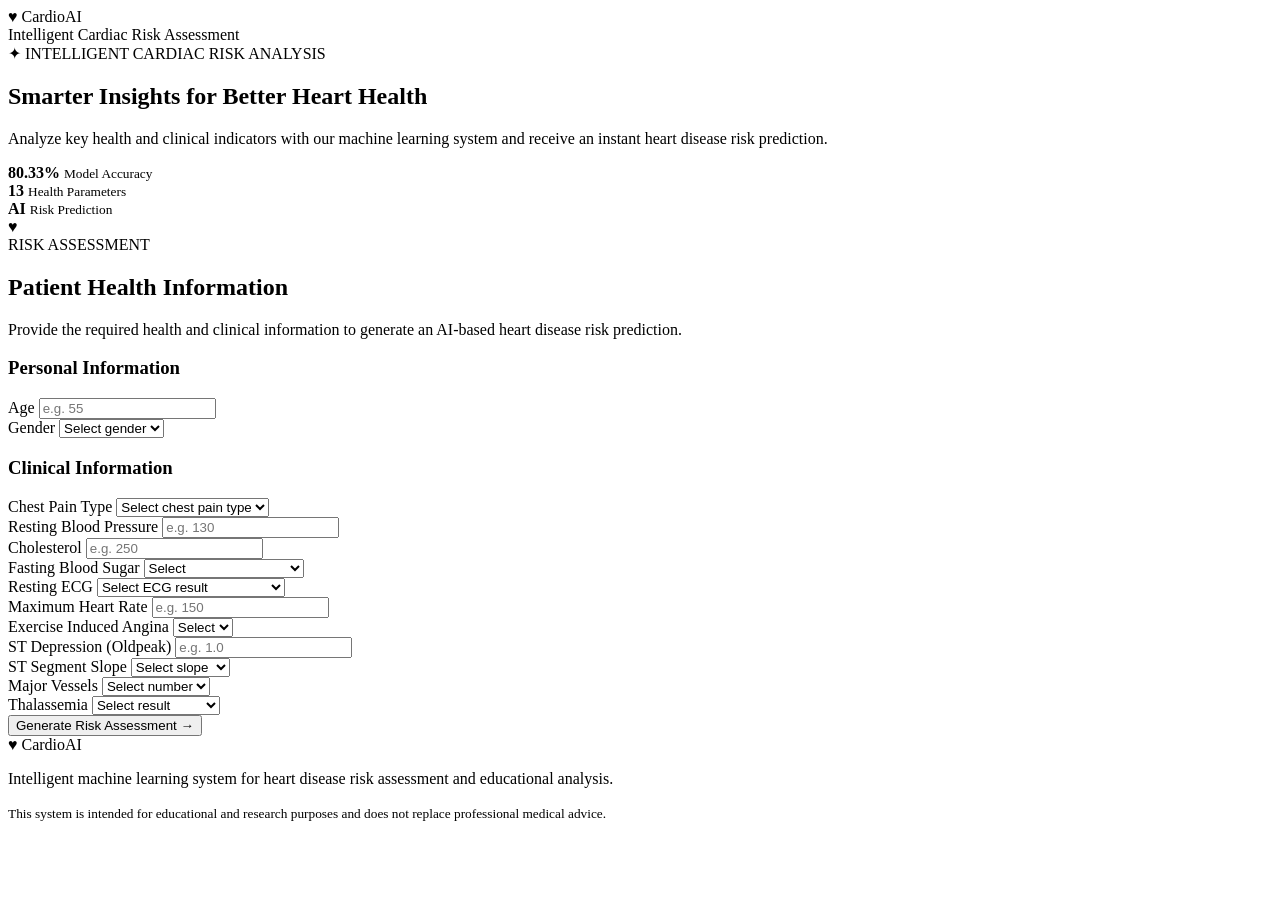
==== website/templates/index.html @ 7dcaad18 "Initial commit - Heart Disease Prediction System" ====
<!DOCTYPE html>
<html lang="en">

<head>
    <meta charset="UTF-8">
    <meta name="viewport" content="width=device-width, initial-scale=1.0">

    <title>CardioAI | Intelligent Cardiac Risk Assessment</title>

    <link rel="stylesheet" href="/static/style.css">
</head>

<body>

    <!-- Navigation -->
    <nav class="navbar">

        <div class="logo">
            <span class="logo-icon">♥</span>
            <span>Cardio<span>AI</span></span>
        </div>

        <div class="nav-text">
            Intelligent Cardiac Risk Assessment
        </div>

    </nav>


    <!-- Hero Section -->
    <section class="hero">

        <div class="hero-content">

            <div class="badge">
                <span>✦</span> INTELLIGENT CARDIAC RISK ANALYSIS
            </div>

            <h1>
                Smarter Insights for
                <span>Better Heart Health</span>
            </h1>

            <p>
                Analyze key health and clinical indicators with our
                machine learning system and receive an instant
                heart disease risk prediction.
            </p>

            <div class="hero-stats">

                <div>
                    <strong>80.33%</strong>
                    <small>Model Accuracy</small>
                </div>

                <div>
                    <strong>13</strong>
                    <small>Health Parameters</small>
                </div>

                <div>
                    <strong>AI</strong>
                    <small>Risk Prediction</small>
                </div>

            </div>

        </div>


        <div class="heart-visual">

            <div class="heart-circle">

                <div class="heart">♥</div>

                <div class="pulse-line"></div>

            </div>

        </div>

    </section>


    <!-- Prediction Section -->
    <main class="main-container">

        <div class="section-heading">

            <div>

                <span class="section-label">
                    RISK ASSESSMENT
                </span>

                <h2>
                    Patient Health Information
                </h2>

                <p>
                    Provide the required health and clinical information
                    to generate an AI-based heart disease risk prediction.
                </p>

            </div>

        </div>


        <div class="prediction-card">

            <form id="predictionForm">


                <!-- Personal Information -->
                <div class="form-section">

                    <h3>
                        Personal Information
                    </h3>

                    <div class="form-grid">


                        <div class="form-group">

                            <label for="age">
                                Age
                            </label>

                            <input
                                type="number"
                                id="age"
                                placeholder="e.g. 55"
                                required
                            >

                        </div>


                        <div class="form-group">

                            <label for="sex">
                                Gender
                            </label>

                            <select id="sex" required>

                                <option value="">
                                    Select gender
                                </option>

                                <option value="1">
                                    Male
                                </option>

                                <option value="0">
                                    Female
                                </option>

                            </select>

                        </div>


                    </div>

                </div>



                <!-- Clinical Information -->
                <div class="form-section">

                    <h3>
                        Clinical Information
                    </h3>

                    <div class="form-grid">


                        <div class="form-group">

                            <label for="cp">
                                Chest Pain Type
                            </label>

                            <select id="cp" required>

                                <option value="">
                                    Select chest pain type
                                </option>

                                <option value="0">
                                    Typical Angina
                                </option>

                                <option value="1">
                                    Atypical Angina
                                </option>

                                <option value="2">
                                    Non-anginal Pain
                                </option>

                                <option value="3">
                                    Asymptomatic
                                </option>

                            </select>

                        </div>



                        <div class="form-group">

                            <label for="trestbps">
                                Resting Blood Pressure
                            </label>

                            <input
                                type="number"
                                id="trestbps"
                                placeholder="e.g. 130"
                                required
                            >

                        </div>



                        <div class="form-group">

                            <label for="chol">
                                Cholesterol
                            </label>

                            <input
                                type="number"
                                id="chol"
                                placeholder="e.g. 250"
                                required
                            >

                        </div>



                        <div class="form-group">

                            <label for="fbs">
                                Fasting Blood Sugar
                            </label>

                            <select id="fbs" required>

                                <option value="">
                                    Select
                                </option>

                                <option value="1">
                                    Greater than 120 mg/dl
                                </option>

                                <option value="0">
                                    120 mg/dl or below
                                </option>

                            </select>

                        </div>



                        <div class="form-group">

                            <label for="restecg">
                                Resting ECG
                            </label>

                            <select id="restecg" required>

                                <option value="">
                                    Select ECG result
                                </option>

                                <option value="0">
                                    Normal
                                </option>

                                <option value="1">
                                    ST-T Wave Abnormality
                                </option>

                                <option value="2">
                                    Left Ventricular Hypertrophy
                                </option>

                            </select>

                        </div>



                        <div class="form-group">

                            <label for="thalach">
                                Maximum Heart Rate
                            </label>

                            <input
                                type="number"
                                id="thalach"
                                placeholder="e.g. 150"
                                required
                            >

                        </div>



                        <div class="form-group">

                            <label for="exang">
                                Exercise Induced Angina
                            </label>

                            <select id="exang" required>

                                <option value="">
                                    Select
                                </option>

                                <option value="1">
                                    Yes
                                </option>

                                <option value="0">
                                    No
                                </option>

                            </select>

                        </div>



                        <div class="form-group">

                            <label for="oldpeak">
                                ST Depression (Oldpeak)
                            </label>

                            <input
                                type="number"
                                step="0.1"
                                id="oldpeak"
                                placeholder="e.g. 1.0"
                                required
                            >

                        </div>



                        <div class="form-group">

                            <label for="slope">
                                ST Segment Slope
                            </label>

                            <select id="slope" required>

                                <option value="">
                                    Select slope
                                </option>

                                <option value="0">
                                    Upsloping
                                </option>

                                <option value="1">
                                    Flat
                                </option>

                                <option value="2">
                                    Downsloping
                                </option>

                            </select>

                        </div>



                        <div class="form-group">

                            <label for="ca">
                                Major Vessels
                            </label>

                            <select id="ca" required>

                                <option value="">
                                    Select number
                                </option>

                                <option value="0">
                                    0
                                </option>

                                <option value="1">
                                    1
                                </option>

                                <option value="2">
                                    2
                                </option>

                                <option value="3">
                                    3
                                </option>

                            </select>

                        </div>



                        <div class="form-group">

                            <label for="thal">
                                Thalassemia
                            </label>

                            <select id="thal" required>

                                <option value="">
                                    Select result
                                </option>

                                <option value="0">
                                    Normal
                                </option>

                                <option value="1">
                                    Fixed Defect
                                </option>

                                <option value="2">
                                    Reversible Defect
                                </option>

                                <option value="3">
                                    Other
                                </option>

                            </select>

                        </div>


                    </div>

                </div>



                <!-- Prediction Button -->
                <button
                    type="submit"
                    class="predict-button"
                >

                    <span>
                        Generate Risk Assessment
                    </span>

                    <span class="arrow">
                        →
                    </span>

                </button>

            </form>



            <!-- Prediction Result -->
            <div
                id="result"
                class="result hidden"
            ></div>


        </div>

    </main>



    <!-- Footer -->
    <footer>

        <div class="footer-logo">
            ♥ CardioAI
        </div>

        <p>
            Intelligent machine learning system for heart disease
            risk assessment and educational analysis.
        </p>

        <small>
            This system is intended for educational and research purposes
            and does not replace professional medical advice.
        </small>

    </footer>



    <script src="/static/script.js"></script>

</body>

</html>
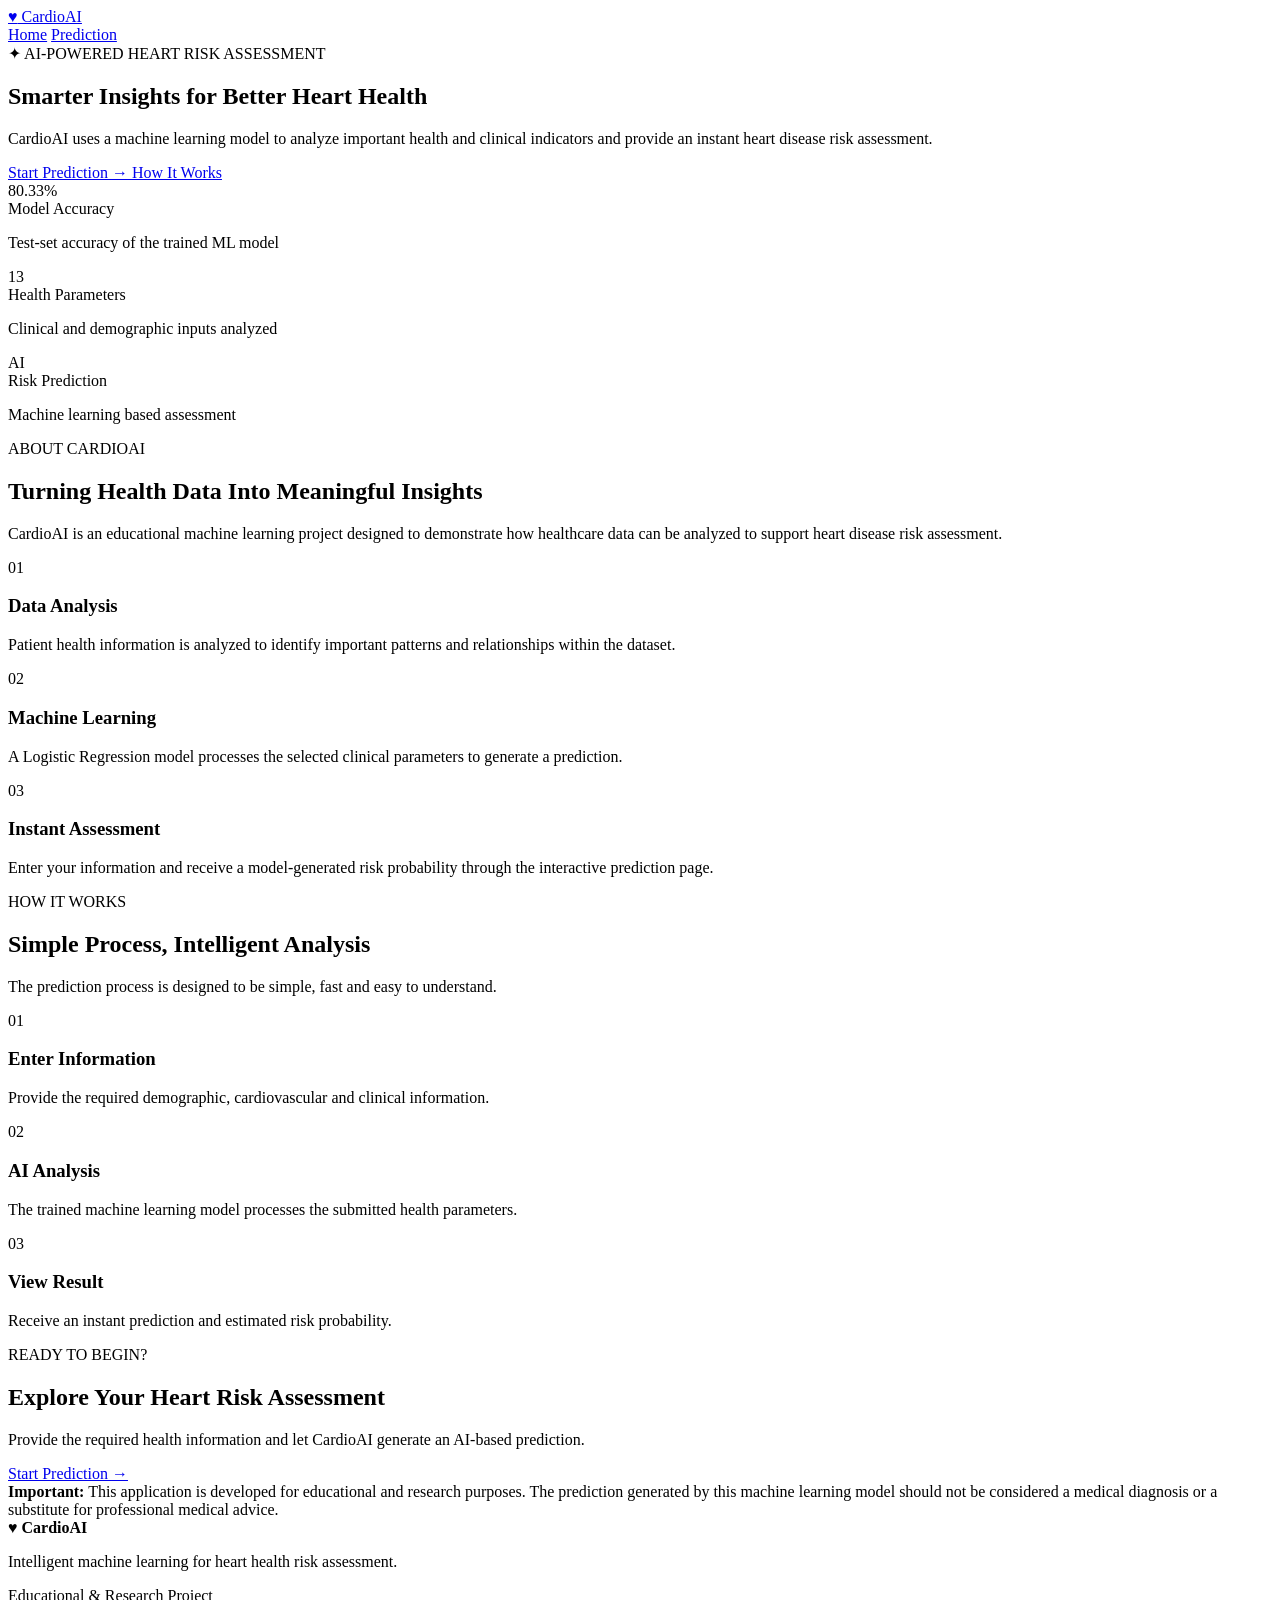
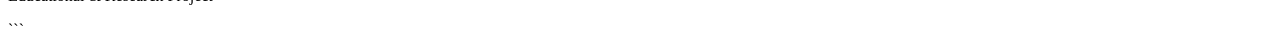
==== commit 13a78aa3: "Upgrade CardioAI website design" ====
--- a/website/templates/index.html
+++ b/website/templates/index.html
@@ -5,7 +5,7 @@
     <meta charset="UTF-8">
     <meta name="viewport" content="width=device-width, initial-scale=1.0">
 
-    <title>CardioAI | Intelligent Cardiac Risk Assessment</title>
+    <title>CardioAI | Intelligent Heart Risk Assessment</title>
 
     <link rel="stylesheet" href="/static/style.css">
 </head>
@@ -15,25 +15,30 @@
     <!-- Navigation -->
     <nav class="navbar">
 
-        <div class="logo">
-            <span class="logo-icon">♥</span>
-            <span>Cardio<span>AI</span></span>
-        </div>
-
-        <div class="nav-text">
-            Intelligent Cardiac Risk Assessment
+        <div class="nav-container">
+
+            <a href="/" class="logo">
+                <span class="logo-icon">♥</span>
+                CardioAI
+            </a>
+
+            <div class="nav-links">
+                <a href="/" class="active">Home</a>
+                <a href="/prediction">Prediction</a>
+            </div>
+
         </div>
 
     </nav>
 
 
     <!-- Hero Section -->
-    <section class="hero">
+    <section class="hero-section">
 
         <div class="hero-content">
 
-            <div class="badge">
-                <span>✦</span> INTELLIGENT CARDIAC RISK ANALYSIS
+            <div class="section-label">
+                ✦ AI-POWERED HEART RISK ASSESSMENT
             </div>
 
             <h1>
@@ -42,489 +47,274 @@
             </h1>
 
             <p>
-                Analyze key health and clinical indicators with our
-                machine learning system and receive an instant
-                heart disease risk prediction.
+                CardioAI uses a machine learning model to analyze
+                important health and clinical indicators and provide
+                an instant heart disease risk assessment.
             </p>
 
-            <div class="hero-stats">
-
-                <div>
-                    <strong>80.33%</strong>
-                    <small>Model Accuracy</small>
-                </div>
-
-                <div>
-                    <strong>13</strong>
-                    <small>Health Parameters</small>
-                </div>
-
-                <div>
-                    <strong>AI</strong>
-                    <small>Risk Prediction</small>
-                </div>
-
-            </div>
-
-        </div>
-
-
-        <div class="heart-visual">
-
-            <div class="heart-circle">
-
-                <div class="heart">♥</div>
-
-                <div class="pulse-line"></div>
-
-            </div>
-
-        </div>
-
-    </section>
-
-
-    <!-- Prediction Section -->
-    <main class="main-container">
+            <div class="hero-buttons">
+
+                <a href="/prediction" class="hero-button">
+                    Start Prediction
+                    <span>→</span>
+                </a>
+
+                <a href="#how-it-works" class="secondary-button">
+                    How It Works
+                </a>
+
+            </div>
+
+        </div>
+
+    </section>
+
+
+    <!-- Statistics -->
+    <section class="stats-section">
+
+        <div class="stats-container">
+
+            <div class="stat-card">
+                <div class="stat-number">80.33%</div>
+                <div class="stat-title">Model Accuracy</div>
+                <p>Test-set accuracy of the trained ML model</p>
+            </div>
+
+            <div class="stat-card">
+                <div class="stat-number">13</div>
+                <div class="stat-title">Health Parameters</div>
+                <p>Clinical and demographic inputs analyzed</p>
+            </div>
+
+            <div class="stat-card">
+                <div class="stat-number">AI</div>
+                <div class="stat-title">Risk Prediction</div>
+                <p>Machine learning based assessment</p>
+            </div>
+
+        </div>
+
+    </section>
+
+
+    <!-- About -->
+    <section class="home-section">
 
         <div class="section-heading">
 
+            <div class="section-label">
+                ABOUT CARDIOAI
+            </div>
+
+            <h2>
+                Turning Health Data Into
+                <span>Meaningful Insights</span>
+            </h2>
+
+            <p>
+                CardioAI is an educational machine learning project
+                designed to demonstrate how healthcare data can be
+                analyzed to support heart disease risk assessment.
+            </p>
+
+        </div>
+
+
+        <div class="feature-grid">
+
+            <div class="feature-card">
+
+                <div class="feature-icon">01</div>
+
+                <h3>Data Analysis</h3>
+
+                <p>
+                    Patient health information is analyzed to identify
+                    important patterns and relationships within the dataset.
+                </p>
+
+            </div>
+
+
+            <div class="feature-card">
+
+                <div class="feature-icon">02</div>
+
+                <h3>Machine Learning</h3>
+
+                <p>
+                    A Logistic Regression model processes the selected
+                    clinical parameters to generate a prediction.
+                </p>
+
+            </div>
+
+
+            <div class="feature-card">
+
+                <div class="feature-icon">03</div>
+
+                <h3>Instant Assessment</h3>
+
+                <p>
+                    Enter your information and receive a model-generated
+                    risk probability through the interactive prediction page.
+                </p>
+
+            </div>
+
+        </div>
+
+    </section>
+
+
+    <!-- How It Works -->
+    <section class="home-section how-section" id="how-it-works">
+
+        <div class="section-heading">
+
+            <div class="section-label">
+                HOW IT WORKS
+            </div>
+
+            <h2>
+                Simple Process,
+                <span>Intelligent Analysis</span>
+            </h2>
+
+            <p>
+                The prediction process is designed to be simple,
+                fast and easy to understand.
+            </p>
+
+        </div>
+
+
+        <div class="steps-container">
+
+            <div class="step-card">
+
+                <div class="step-number">01</div>
+
+                <h3>Enter Information</h3>
+
+                <p>
+                    Provide the required demographic,
+                    cardiovascular and clinical information.
+                </p>
+
+            </div>
+
+
+            <div class="step-line"></div>
+
+
+            <div class="step-card">
+
+                <div class="step-number">02</div>
+
+                <h3>AI Analysis</h3>
+
+                <p>
+                    The trained machine learning model processes
+                    the submitted health parameters.
+                </p>
+
+            </div>
+
+
+            <div class="step-line"></div>
+
+
+            <div class="step-card">
+
+                <div class="step-number">03</div>
+
+                <h3>View Result</h3>
+
+                <p>
+                    Receive an instant prediction and estimated
+                    risk probability.
+                </p>
+
+            </div>
+
+        </div>
+
+    </section>
+
+
+    <!-- Call To Action -->
+    <section class="cta-section">
+
+        <div class="cta-content">
+
+            <div class="section-label">
+                READY TO BEGIN?
+            </div>
+
+            <h2>
+                Explore Your Heart Risk Assessment
+            </h2>
+
+            <p>
+                Provide the required health information and
+                let CardioAI generate an AI-based prediction.
+            </p>
+
+            <a href="/prediction" class="hero-button">
+                Start Prediction
+                <span>→</span>
+            </a>
+
+        </div>
+
+    </section>
+
+
+    <!-- Disclaimer -->
+    <div class="disclaimer">
+
+        <strong>Important:</strong>
+        This application is developed for educational and research purposes.
+        The prediction generated by this machine learning model should not
+        be considered a medical diagnosis or a substitute for professional
+        medical advice.
+
+    </div>
+
+
+    <!-- Footer -->
+    <footer class="footer">
+
+        <div class="footer-content">
+
             <div>
 
-                <span class="section-label">
-                    RISK ASSESSMENT
-                </span>
-
-                <h2>
-                    Patient Health Information
-                </h2>
-
-                <p>
-                    Provide the required health and clinical information
-                    to generate an AI-based heart disease risk prediction.
-                </p>
-
-            </div>
-
-        </div>
-
-
-        <div class="prediction-card">
-
-            <form id="predictionForm">
-
-
-                <!-- Personal Information -->
-                <div class="form-section">
-
-                    <h3>
-                        Personal Information
-                    </h3>
-
-                    <div class="form-grid">
-
-
-                        <div class="form-group">
-
-                            <label for="age">
-                                Age
-                            </label>
-
-                            <input
-                                type="number"
-                                id="age"
-                                placeholder="e.g. 55"
-                                required
-                            >
-
-                        </div>
-
-
-                        <div class="form-group">
-
-                            <label for="sex">
-                                Gender
-                            </label>
-
-                            <select id="sex" required>
-
-                                <option value="">
-                                    Select gender
-                                </option>
-
-                                <option value="1">
-                                    Male
-                                </option>
-
-                                <option value="0">
-                                    Female
-                                </option>
-
-                            </select>
-
-                        </div>
-
-
-                    </div>
-
-                </div>
-
-
-
-                <!-- Clinical Information -->
-                <div class="form-section">
-
-                    <h3>
-                        Clinical Information
-                    </h3>
-
-                    <div class="form-grid">
-
-
-                        <div class="form-group">
-
-                            <label for="cp">
-                                Chest Pain Type
-                            </label>
-
-                            <select id="cp" required>
-
-                                <option value="">
-                                    Select chest pain type
-                                </option>
-
-                                <option value="0">
-                                    Typical Angina
-                                </option>
-
-                                <option value="1">
-                                    Atypical Angina
-                                </option>
-
-                                <option value="2">
-                                    Non-anginal Pain
-                                </option>
-
-                                <option value="3">
-                                    Asymptomatic
-                                </option>
-
-                            </select>
-
-                        </div>
-
-
-
-                        <div class="form-group">
-
-                            <label for="trestbps">
-                                Resting Blood Pressure
-                            </label>
-
-                            <input
-                                type="number"
-                                id="trestbps"
-                                placeholder="e.g. 130"
-                                required
-                            >
-
-                        </div>
-
-
-
-                        <div class="form-group">
-
-                            <label for="chol">
-                                Cholesterol
-                            </label>
-
-                            <input
-                                type="number"
-                                id="chol"
-                                placeholder="e.g. 250"
-                                required
-                            >
-
-                        </div>
-
-
-
-                        <div class="form-group">
-
-                            <label for="fbs">
-                                Fasting Blood Sugar
-                            </label>
-
-                            <select id="fbs" required>
-
-                                <option value="">
-                                    Select
-                                </option>
-
-                                <option value="1">
-                                    Greater than 120 mg/dl
-                                </option>
-
-                                <option value="0">
-                                    120 mg/dl or below
-                                </option>
-
-                            </select>
-
-                        </div>
-
-
-
-                        <div class="form-group">
-
-                            <label for="restecg">
-                                Resting ECG
-                            </label>
-
-                            <select id="restecg" required>
-
-                                <option value="">
-                                    Select ECG result
-                                </option>
-
-                                <option value="0">
-                                    Normal
-                                </option>
-
-                                <option value="1">
-                                    ST-T Wave Abnormality
-                                </option>
-
-                                <option value="2">
-                                    Left Ventricular Hypertrophy
-                                </option>
-
-                            </select>
-
-                        </div>
-
-
-
-                        <div class="form-group">
-
-                            <label for="thalach">
-                                Maximum Heart Rate
-                            </label>
-
-                            <input
-                                type="number"
-                                id="thalach"
-                                placeholder="e.g. 150"
-                                required
-                            >
-
-                        </div>
-
-
-
-                        <div class="form-group">
-
-                            <label for="exang">
-                                Exercise Induced Angina
-                            </label>
-
-                            <select id="exang" required>
-
-                                <option value="">
-                                    Select
-                                </option>
-
-                                <option value="1">
-                                    Yes
-                                </option>
-
-                                <option value="0">
-                                    No
-                                </option>
-
-                            </select>
-
-                        </div>
-
-
-
-                        <div class="form-group">
-
-                            <label for="oldpeak">
-                                ST Depression (Oldpeak)
-                            </label>
-
-                            <input
-                                type="number"
-                                step="0.1"
-                                id="oldpeak"
-                                placeholder="e.g. 1.0"
-                                required
-                            >
-
-                        </div>
-
-
-
-                        <div class="form-group">
-
-                            <label for="slope">
-                                ST Segment Slope
-                            </label>
-
-                            <select id="slope" required>
-
-                                <option value="">
-                                    Select slope
-                                </option>
-
-                                <option value="0">
-                                    Upsloping
-                                </option>
-
-                                <option value="1">
-                                    Flat
-                                </option>
-
-                                <option value="2">
-                                    Downsloping
-                                </option>
-
-                            </select>
-
-                        </div>
-
-
-
-                        <div class="form-group">
-
-                            <label for="ca">
-                                Major Vessels
-                            </label>
-
-                            <select id="ca" required>
-
-                                <option value="">
-                                    Select number
-                                </option>
-
-                                <option value="0">
-                                    0
-                                </option>
-
-                                <option value="1">
-                                    1
-                                </option>
-
-                                <option value="2">
-                                    2
-                                </option>
-
-                                <option value="3">
-                                    3
-                                </option>
-
-                            </select>
-
-                        </div>
-
-
-
-                        <div class="form-group">
-
-                            <label for="thal">
-                                Thalassemia
-                            </label>
-
-                            <select id="thal" required>
-
-                                <option value="">
-                                    Select result
-                                </option>
-
-                                <option value="0">
-                                    Normal
-                                </option>
-
-                                <option value="1">
-                                    Fixed Defect
-                                </option>
-
-                                <option value="2">
-                                    Reversible Defect
-                                </option>
-
-                                <option value="3">
-                                    Other
-                                </option>
-
-                            </select>
-
-                        </div>
-
-
-                    </div>
-
-                </div>
-
-
-
-                <!-- Prediction Button -->
-                <button
-                    type="submit"
-                    class="predict-button"
-                >
-
-                    <span>
-                        Generate Risk Assessment
-                    </span>
-
-                    <span class="arrow">
-                        →
-                    </span>
-
-                </button>
-
-            </form>
-
-
-
-            <!-- Prediction Result -->
-            <div
-                id="result"
-                class="result hidden"
-            ></div>
-
-
-        </div>
-
-    </main>
-
-
-
-    <!-- Footer -->
-    <footer>
-
-        <div class="footer-logo">
-            ♥ CardioAI
-        </div>
-
-        <p>
-            Intelligent machine learning system for heart disease
-            risk assessment and educational analysis.
-        </p>
-
-        <small>
-            This system is intended for educational and research purposes
-            and does not replace professional medical advice.
-        </small>
+                <strong>♥ CardioAI</strong>
+
+                <p>
+                    Intelligent machine learning for heart health
+                    risk assessment.
+                </p>
+
+            </div>
+
+            <div>
+
+                <p>
+                    Educational &amp; Research Project
+                </p>
+
+            </div>
+
+        </div>
 
     </footer>
 
 
-
-    <script src="/static/script.js"></script>
-
 </body>
 
-</html>+</html>
+```
